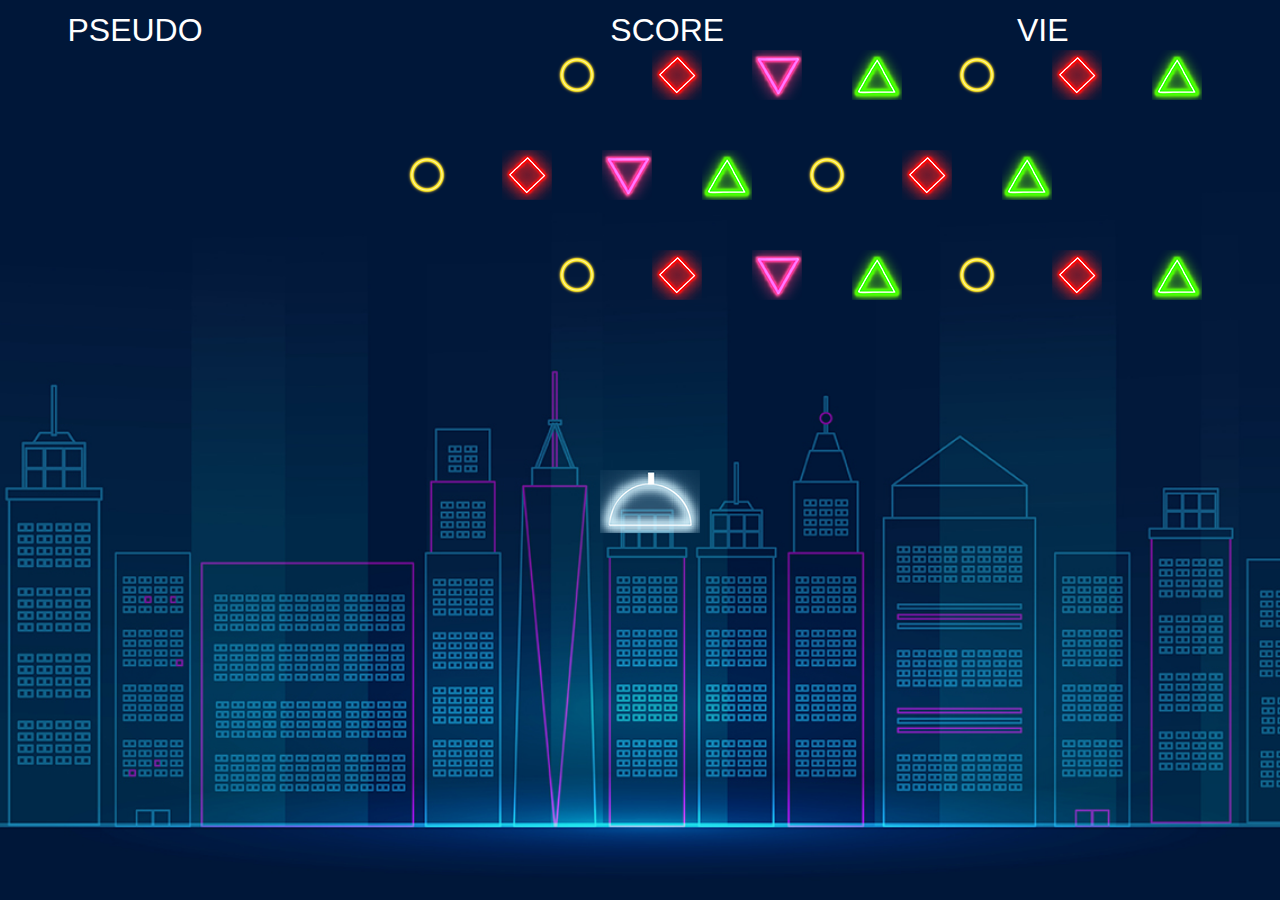
==== jeux.html @ d6cde4b9 "Mise à jour commit" ====
<!DOCTYPE html>
<html lang="en">
<head>
    <meta charset="UTF-8">
    <meta name="viewport" content="width=device-width, initial-scale=1.0">
    <meta http-equiv="X-UA-Compatible" content="ie=edge">
    <link rel="stylesheet" href="css/stylejeux.css">
    <link rel="stylesheet" href="css/style.css">
    <title>GLOWMETRY</title>
</head>
<body>
        <audio src="intro.wav">Veuillez mettre à jour votre navigateur !</audio>
    <div class="f-head j-cont a-items pad-10p">
            <h1 class="ft-s-20 ft-clr-white ft-oswald">PSEUDO</h1>
            <input type="text" disabled="disabled" id="pseudo" value="" class="ft-clr-magenta ft-s-20 ft-clr-white mrg-sub-5p d-inline bg-zero brd-none " size="1px">
        <br />
        <h1 class="ft-s-20 ft-clr-white ft-oswald">SCORE</h1>
        <input type="text" disabled="disabled" id="Score" value="" class="ft-clr-magenta ft-s-20 ft-clr-white mrg-sub-5p d-inline bg-zero brd-none" size="1px">

        <h1 class="ft-s-20 ft-clr-white ft-oswald">VIE</h1>
        <input type="text" disabled="disabled" id="vie" value="" class=".ft-clr-white mrg-sub-5p d-inline bg-zero brd-none " size="1px">
    </div>

    <script type="text/javascript" src="jeux.js"></script>
    <script type="text/javascript" src="element.js"></script>
    
</body>
</html>
---- css/stylejeux.css ----
html, body { margin: 0; padding: 0; width:100%; height:100%;}

body {background: url('../images/bg-jeux.jpg'); background-size:cover; overflow: hidden; background-position: bottom;}

#vaisseau {transition: 0.6; }

.f-head   { display: flex; }
.j-cont   { justify-content: space-around; }
.a-items {align-items: center;}

.size-win { height: 350px;
            width: 350px; }
---- css/style.css ----
@import 'reset.css';

body {background: url('../images/bg-jeux.jpg'); background-size:cover; overflow: hidden; background-position: bottom;}


.f-head   { display: flex; }
.j-cont   { justify-content: space-around; }
.a-items {align-items: center;}

.size-win { height: 350px;
            width: 350px; }


html {size: 62.5%;
     margin: 0; 
     padding: 0; 
     width:100%; 
     height:100%;
    }

/*Backgrounds*/
.bg-blue {background-color: #00173a;}
.bg-zero {background: transparent;}
.bg-city {
    background: url("../images/bg_city.jpg") no-repeat;
    background-size: cover;
    background-position: center;
    ;}
.bg-loose {background: url('../images/bg-loose.jpg'); background-size:cover; overflow: hidden; background-position: bottom;}

/*Taille (hauteur/largeur)*/
.h530p {height: 514px;}
.h300p {height: 300px;}
.h100 {height: 100%;}

.w100 {width: 100%;}
.w40 {width: 40%;}

.min-h-100vh {min-height: 100vh;}
.min-h-vh {min-height: 530px;}

/*Fonts*/
.ft-clr-white {color: #FFF;}
.ft-clr-red {color: red;}
.ft-clr-magenta {color: #ff00ff;}

.ft-oswald {font-family: 'Oswald', sans-serif;}
.ft-baumans {font-family: 'Baumans', cursive;}

.ft-s-50 {font-size: 5rem;}
.ft-s-20 {font-size: 2rem;}
.ft-s-14 {font-size: 1.2rem;}

.ft-w-bold {font-weight: 800;}

::placeholder {color: #26a9e0;}

/*Flexbox*/
.dsp-flex {display: flex;}

.flx-col {flex-direction: column;}
.flx-row {flex-direction: row;}

.align-center {align-content: center;}
.align-slf-end {align-self: flex-end;}

/*Positionnement*/

.d-block {display: inline-block;}

.center {margin: auto;}
.t-center {text-align: center;}
.align-center {align-items: center;}
.just-center {justify-content: center;}

.pos-relative {position: relative;}
.pos-absolute {position: absolute;}

.z-index-0 {z-index: 0;}
.z-index-1 {z-index: 1;}
.z-index-2 {z-index: 2;}

.bottom-0 {bottom: 0;}

.d-block {display: inline;}

/*Espacement*/
.mrg-t-80p {margin-top:80px;}
.mrg-b-50p {margin-bottom:50px;}
.mrg-b-30p {margin-bottom:30px;}

.pad-30p {padding: 30px;}
.pad-10p {padding: 10px;}

/*Borders*/
.brd-none {border:none;}

.brd-radius {border-radius: 20px;}

/*Hovers*/
section {background-color: #000000be;}
section:hover {
    background-color: #000000e1;
    transition: 0.3s;
}

h2 { font-family: 'Baumans', cursive;
     color : white;
     font-size: 2rem;}

/*Shadows*/
.box-shadow {box-shadow: 10px 10px 5px 0px rgba(0,0,0,0.75);}

.txt-shadow {text-shadow:0 1px 1px rgba(0,0,0,.4);}

/*Spaceship*/
#spaceship {
    width: 100px;
    height: 100px;
    background: #FFF;
}
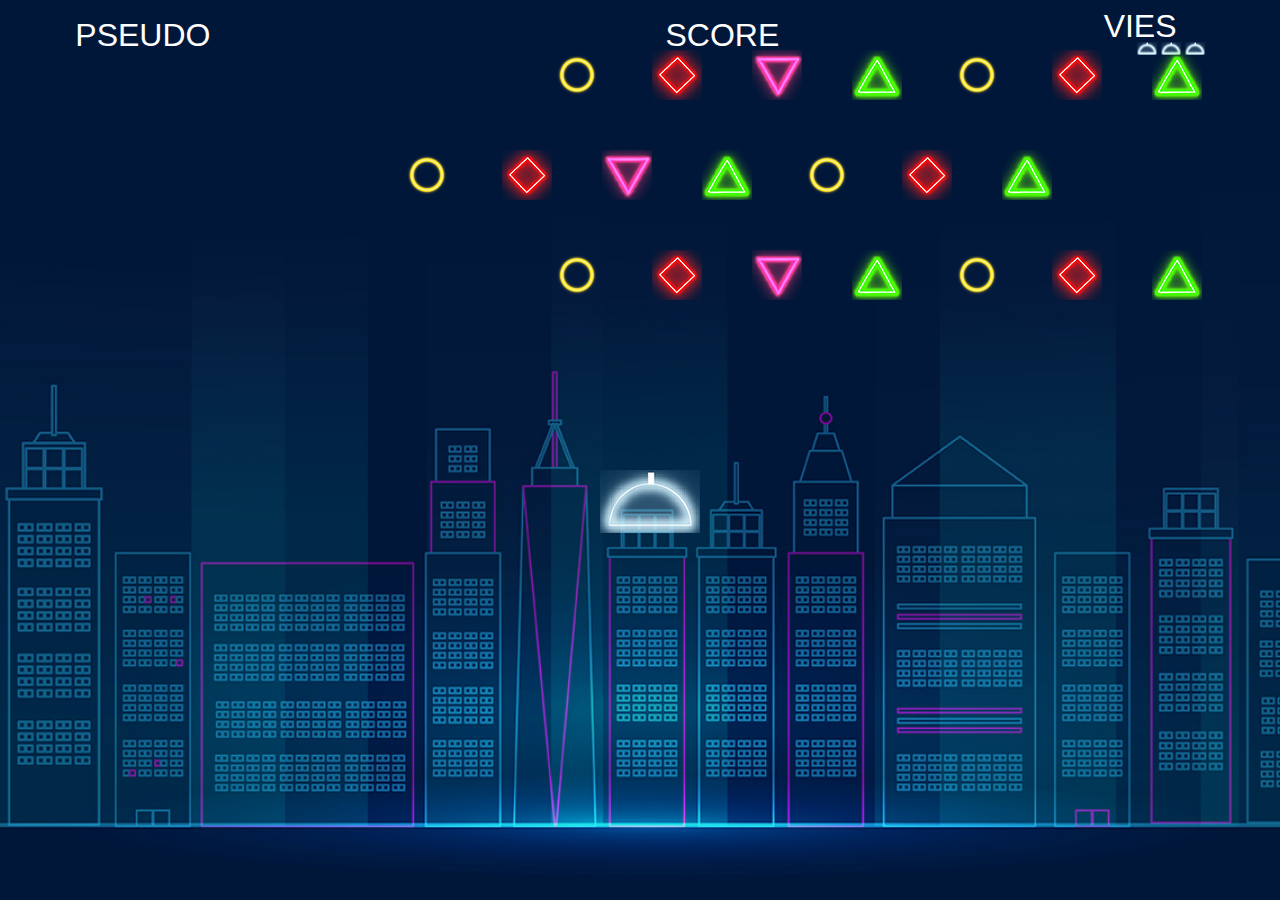
==== commit 14f044fe: "Dernier commit de la semaine Space Invaders" ====
--- a/jeux.html
+++ b/jeux.html
@@ -16,11 +16,15 @@
         <br />
         <h1 class="ft-s-20 ft-clr-white ft-oswald">SCORE</h1>
         <input type="text" disabled="disabled" id="Score" value="" class="ft-clr-magenta ft-s-20 ft-clr-white mrg-sub-5p d-inline bg-zero brd-none" size="1px">
-
-        <h1 class="ft-s-20 ft-clr-white ft-oswald">VIE</h1>
-        <input type="text" disabled="disabled" id="vie" value="" class=".ft-clr-white mrg-sub-5p d-inline bg-zero brd-none " size="1px">
+        <div>
+            <h1 class="ft-s-20 ft-clr-white ft-oswald">VIES</h1>
+            <input type="text" disabled="disabled" id="vie" value="" class=".ft-clr-white mrg-sub-5p d-inline bg-zero brd-none " size="1px">
+        
+            <img id="life1" src="life1.png" alt="life">
+            <img id="life2" src="life1.png" alt="life">
+            <img id="life3" src="life1.png" alt="life">
+        </div>
     </div>
-
     <script type="text/javascript" src="jeux.js"></script>
     <script type="text/javascript" src="element.js"></script>
     
--- a/css/style.css
+++ b/css/style.css
@@ -21,11 +21,7 @@
 /*Backgrounds*/
 .bg-blue {background-color: #00173a;}
 .bg-zero {background: transparent;}
-.bg-city {
-    background: url("../images/bg_city.jpg") no-repeat;
-    background-size: cover;
-    background-position: center;
-    ;}
+
 .bg-loose {background: url('../images/bg-loose.jpg'); background-size:cover; overflow: hidden; background-position: bottom;}
 
 /*Taille (hauteur/largeur)*/
